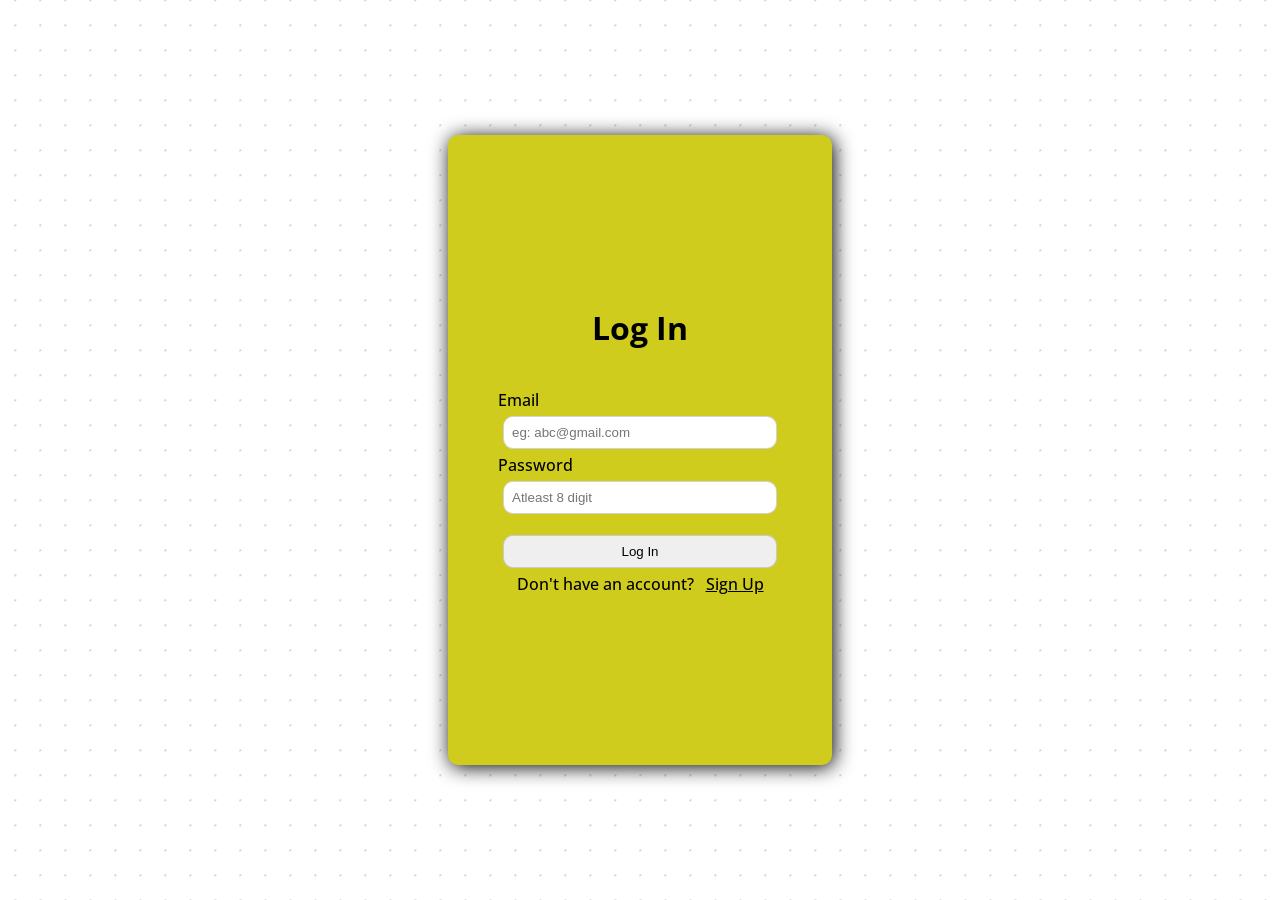
==== login.html @ a511297c "Add files via upload" ====
<!DOCTYPE html>
<html lang="en">

<head>
    <meta charset="UTF-8">
    <meta name="viewport" content="width=device-width, initial-scale=1.0">
    <title>login</title>
    <link rel="stylesheet" href="styles/login.css">
    <link rel="preconnect" href="https://fonts.googleapis.com">
    <link rel="preconnect" href="https://fonts.gstatic.com" crossorigin>
    <link href="https://fonts.googleapis.com/css2?family=Open+Sans:ital,wght@0,300..800;1,300..800&display=swap"
        rel="stylesheet">
</head>

<body>
    <div class="main">
        <div class="container">
            <h2>Log In</h2>
            <form>
                
                <div>
                    <label for="email">Email</label><br>
                    <input type="email" name="email" placeholder="eg: abc@gmail.com" id="email" rquired><br>
                </div>
                <div>
                    <label for="password">Password</label><br>
                    <input type="password" name="password" id="password" placeholder="Atleast 8 digit">
                </div>
                <button type="submit">Log In</button>
                <p>Don't have an account?&nbsp;&nbsp;&nbsp;<a href="signup.html">Sign Up</a></p>
            </form>

        </div>
    </div>
</body>

</html>
---- styles/login.css ----
*{
    margin: 0;
    padding: 0;
}
body{
    display: grid; 
    place-content: center;
    height: 100vh;
    width: 100vw;
    background-image: radial-gradient(rgb(197, 197, 197) 1px, transparent 0.01px);
    /* background: linear-gradient(to right,#cfcc1e,#ece92e); */
    background-size: 25px 25px;
    background-position: center;
    background-attachment: fixed;
}

.container {
    width: 30vw;
    height: 70vh;
    /* min-width: 500px; */
   background-color: #cfcc1e;
   box-shadow: 2px 2px 20px;
    /* border: 2px solid black; */
    display: flex;
    flex-direction: column;
    align-items: center;
    justify-content: center;
    border-radius: 10px;
}
.container h2{
    padding-bottom: 20px;
    font-family: 'open sans';
    font-size: 2rem;
}
form{
    padding-top: 20px;
    font-family: 'Open Sans', 'Roboto';
    font-size: 1rem; 
    font-weight: 500;
    display: flex;
    flex-direction: column;
    align-items: center;
    justify-content: center;
}
form input, button{
    border: 1px solid rgba(168, 163, 163, 0.487);
    border-radius: 10px;
    padding: 8px;
    width: 20vw;
    margin: 5px;
}
form button{
    margin-top: 1rem;
    width: 21.4vw;
}
form a{
    color: black;
    margin-top: 5px;
}
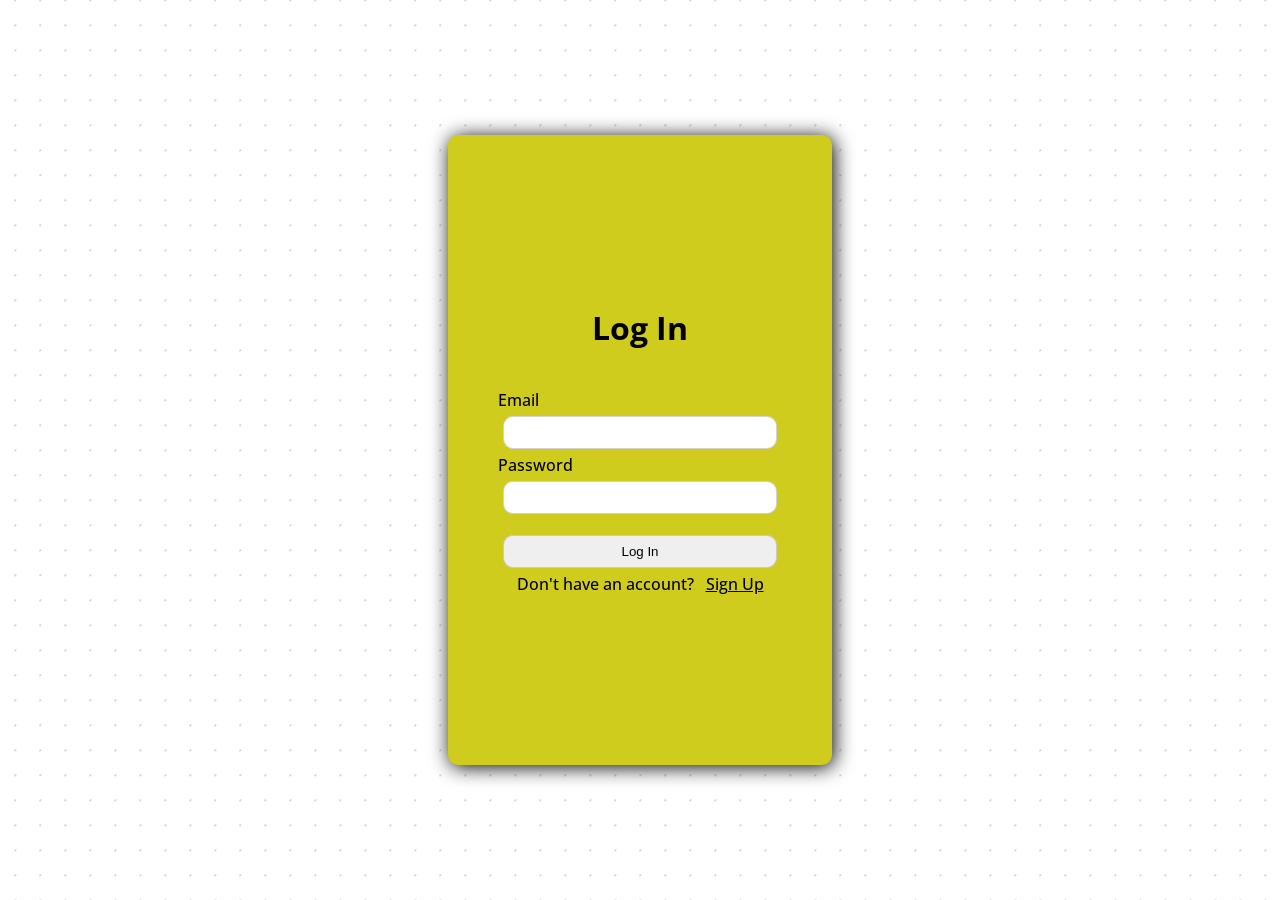
==== commit ba6e2d12: "login.html" ====
--- a/login.html
+++ b/login.html
@@ -20,11 +20,11 @@
                 
                 <div>
                     <label for="email">Email</label><br>
-                    <input type="email" name="email" placeholder="eg: abc@gmail.com" id="email" rquired><br>
+                    <input type="email" name="email" id="email" rquired><br>
                 </div>
                 <div>
                     <label for="password">Password</label><br>
-                    <input type="password" name="password" id="password" placeholder="Atleast 8 digit">
+                    <input type="password" name="password" id="password">
                 </div>
                 <button type="submit">Log In</button>
                 <p>Don't have an account?&nbsp;&nbsp;&nbsp;<a href="signup.html">Sign Up</a></p>
@@ -34,4 +34,4 @@
     </div>
 </body>
 
-</html>+</html>
